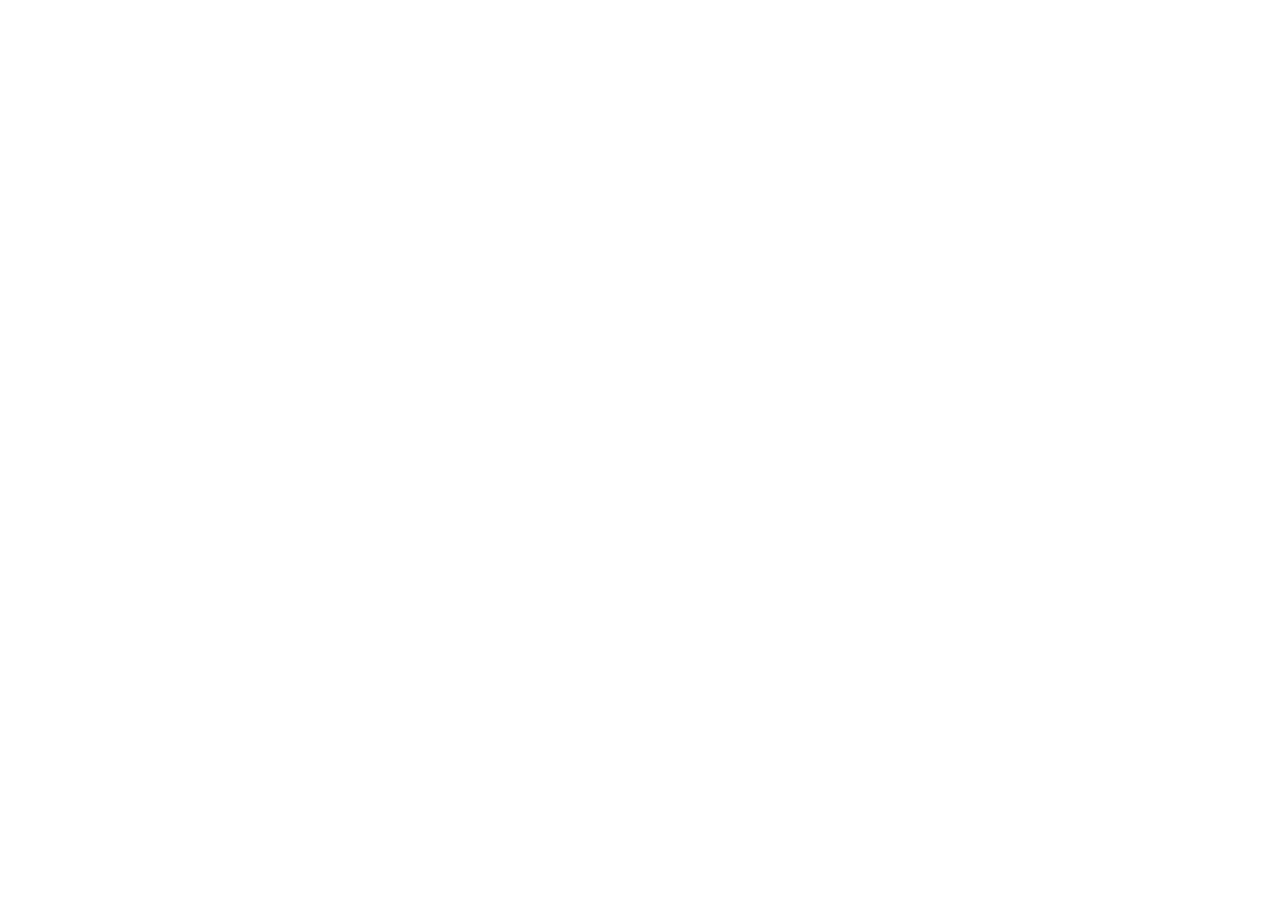
==== recetas.html @ 8c2421cd "Se creo la segunda pagina recetas.html" ====
<!DOCTYPE html>
<html lang="en">
    <head>
        <meta charset="UTF-8">
        <meta name="viewport" content="width=device-width, initial-scale=1">
        <meta name="description" content="Recetas y gastronomía tradicional del Día de Muertos">
        <title>Recetas de Día de Muertos</title>
        <link href="css/style.css" rel="stylesheet">
    </head>
    <body>
    
    </body>
</html>
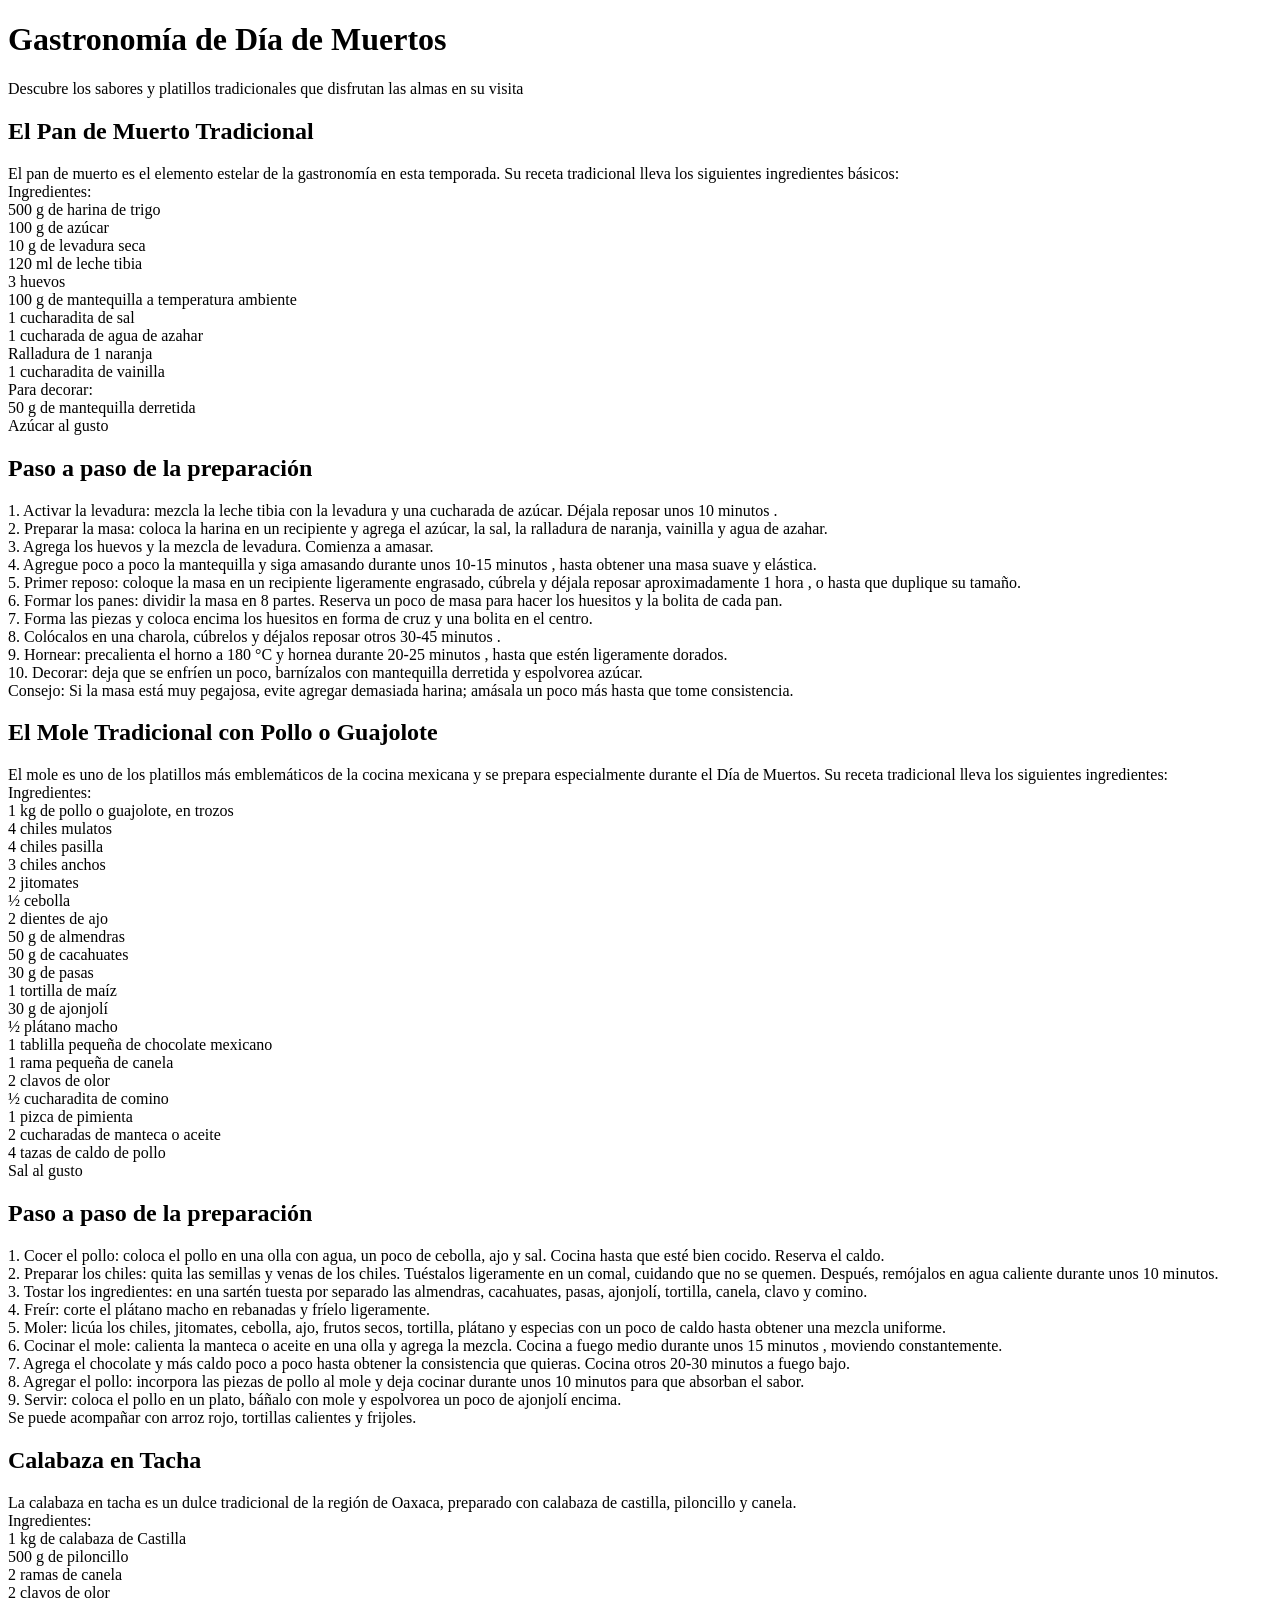
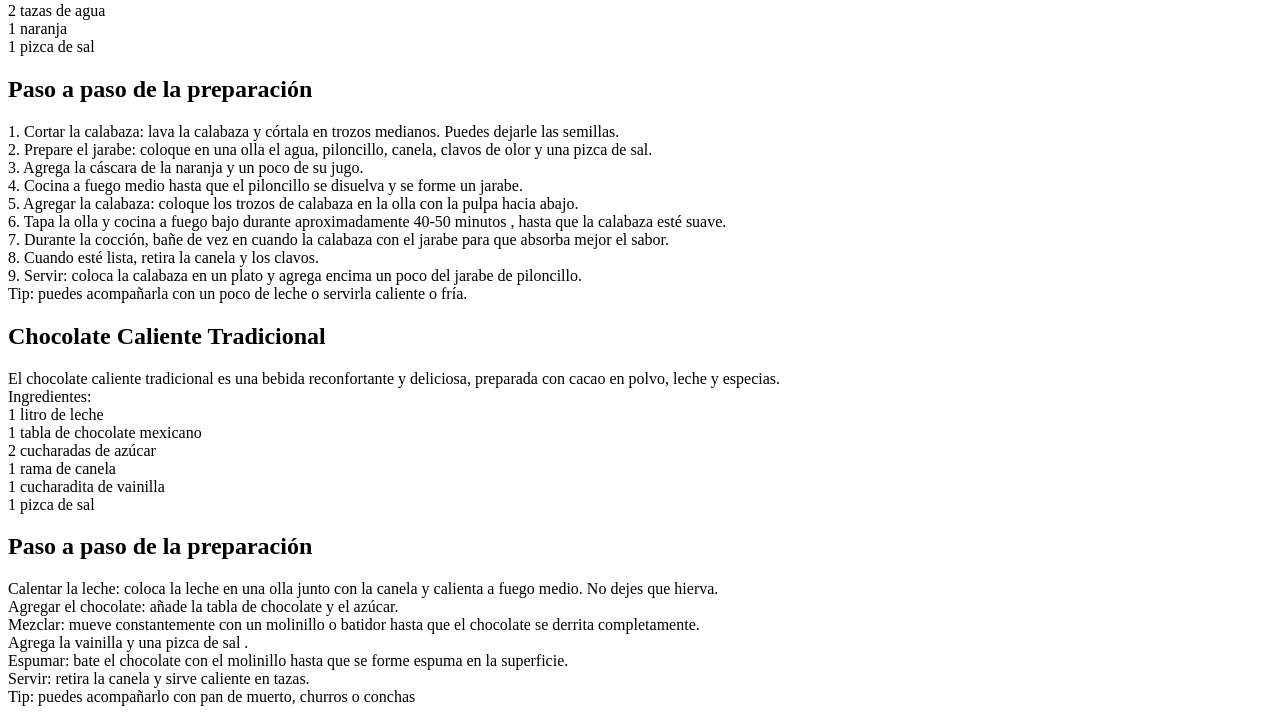
==== commit b3a3d855: "Se agrego la información de las recetas" ====
--- a/recetas.html
+++ b/recetas.html
@@ -8,6 +8,126 @@
         <link href="css/style.css" rel="stylesheet">
     </head>
     <body>
-    
+        <header>
+            <div class="titulo">
+                <h1>Gastronomía de Día de Muertos</h1>
+                <p>Descubre los sabores y platillos tradicionales que disfrutan las almas en su visita</p>
+            </div>
+        </header>
+        <main>
+            <section>
+                <div>
+                    <h2>El Pan de Muerto Tradicional</h2>
+                    <p>El pan de muerto es el elemento estelar de la gastronomía en esta temporada. Su receta tradicional lleva los siguientes ingredientes básicos: <br>
+                        Ingredientes: <br> 
+                        500 g de harina de trigo <br>
+                        100 g de azúcar <br>
+                        10 g de levadura seca <br>
+                        120 ml de leche tibia <br>
+                        3 huevos <br>
+                        100 g de mantequilla a temperatura ambiente <br>
+                        1 cucharadita de sal <br>
+                        1 cucharada de agua de azahar <br>
+                        Ralladura de 1 naranja <br>
+                        1 cucharadita de vainilla <br>
+                        Para decorar: <br> 50 g de mantequilla derretida <br> Azúcar al gusto
+                    </p>
+                    <h2>Paso a paso de la preparación</h2>
+                    <p> 1. Activar la levadura: mezcla la leche tibia con la levadura y una cucharada de azúcar. Déjala reposar unos 10 minutos . <br>
+                        2. Preparar la masa: coloca la harina en un recipiente y agrega el azúcar, la sal, la ralladura de naranja, vainilla y agua de azahar. <br>
+                        3. Agrega los huevos y la mezcla de levadura. Comienza a amasar.<br>
+                        4. Agregue poco a poco la mantequilla y siga amasando durante unos 10-15 minutos , hasta obtener una masa suave y elástica.<br>
+                        5. Primer reposo: coloque la masa en un recipiente ligeramente engrasado, cúbrela y déjala reposar aproximadamente 1 hora , o hasta que duplique su tamaño.<br>
+                        6. Formar los panes: dividir la masa en 8 partes. Reserva un poco de masa para hacer los huesitos y la bolita de cada pan.<br>
+                        7. Forma las piezas y coloca encima los huesitos en forma de cruz y una bolita en el centro.<br>
+                        8. Colócalos en una charola, cúbrelos y déjalos reposar otros 30-45 minutos .<br>
+                        9. Hornear: precalienta el horno a 180 °C y hornea durante 20-25 minutos , hasta que estén ligeramente dorados.<br>
+                        10. Decorar: deja que se enfríen un poco, barnízalos con mantequilla derretida y espolvorea azúcar.<br>
+                        Consejo: Si la masa está muy pegajosa, evite agregar demasiada harina; amásala un poco más hasta que tome consistencia.
+                    </p>
+
+                    <h2>El Mole Tradicional con Pollo o Guajolote</h2>
+                    <p>El mole es uno de los platillos más emblemáticos de la cocina mexicana y se prepara especialmente durante el Día de Muertos. Su receta tradicional lleva los siguientes ingredientes: <br>
+                        Ingredientes: <br>
+                        1 kg de pollo o guajolote, en trozos<br>
+                        4 chiles mulatos<br>
+                        4 chiles pasilla<br>
+                        3 chiles anchos<br>
+                        2 jitomates<br>
+                        ½ cebolla<br>
+                        2 dientes de ajo<br>
+                        50 g de almendras<br>
+                        50 g de cacahuates<br>
+                        30 g de pasas<br>
+                        1 tortilla de maíz<br>
+                        30 g de ajonjolí<br>
+                        ½ plátano macho<br>
+                        1 tablilla pequeña de chocolate mexicano<br>
+                        1 rama pequeña de canela<br>
+                        2 clavos de olor<br>
+                        ½ cucharadita de comino<br>
+                        1 pizca de pimienta<br>
+                        2 cucharadas de manteca o aceite<br>
+                        4 tazas de caldo de pollo<br>
+                        Sal al gusto<br>
+                    </p>
+                    <h2>Paso a paso de la preparación</h2>
+                    <p> 1. Cocer el pollo: coloca el pollo en una olla con agua, un poco de cebolla, ajo y sal. Cocina hasta que esté bien cocido. Reserva el caldo.<br>
+                        2. Preparar los chiles: quita las semillas y venas de los chiles. Tuéstalos ligeramente en un comal, cuidando que no se quemen. Después, remójalos en agua caliente durante unos 10 minutos.<br>
+                        3. Tostar los ingredientes: en una sartén tuesta por separado las almendras, cacahuates, pasas, ajonjolí, tortilla, canela, clavo y comino.<br>
+                        4. Freír: corte el plátano macho en rebanadas y fríelo ligeramente.<br>
+                        5. Moler: licúa los chiles, jitomates, cebolla, ajo, frutos secos, tortilla, plátano y especias con un poco de caldo hasta obtener una mezcla uniforme.<br>
+                        6. Cocinar el mole: calienta la manteca o aceite en una olla y agrega la mezcla. Cocina a fuego medio durante unos 15 minutos , moviendo constantemente.<br>
+                        7. Agrega el chocolate y más caldo poco a poco hasta obtener la consistencia que quieras. Cocina otros 20-30 minutos a fuego bajo.<br>
+                        8. Agregar el pollo: incorpora las piezas de pollo al mole y deja cocinar durante unos 10 minutos para que absorban el sabor.<br>
+                        9. Servir: coloca el pollo en un plato, báñalo con mole y espolvorea un poco de ajonjolí encima.<br>
+                        Se puede acompañar con arroz rojo, tortillas calientes y frijoles.
+                    </p>
+
+                    <h2>Calabaza en Tacha</h2>
+                    <p>La calabaza en tacha es un dulce tradicional de la región de Oaxaca, preparado con calabaza de castilla, piloncillo y canela. <br>
+                        Ingredientes: <br>1 kg de calabaza de Castilla <br>
+                        500 g de piloncillo<br>
+                        2 ramas de canela<br>
+                        2 clavos de olor<br>
+                        2 tazas de agua<br>
+                        1 naranja<br>
+                        1 pizca de sal
+                    </p>
+                    <h2>Paso a paso de la preparación</h2>
+                    <p> 1. Cortar la calabaza: lava la calabaza y córtala en trozos medianos. Puedes dejarle las semillas.<br>
+                        2. Prepare el jarabe: coloque en una olla el agua, piloncillo, canela, clavos de olor y una pizca de sal. <br>
+                        3. Agrega la cáscara de la naranja y un poco de su jugo.<br>
+                        4. Cocina a fuego medio hasta que el piloncillo se disuelva y se forme un jarabe.<br>
+                        5. Agregar la calabaza: coloque los trozos de calabaza en la olla con la pulpa hacia abajo.<br>
+                        6. Tapa la olla y cocina a fuego bajo durante aproximadamente 40-50 minutos , hasta que la calabaza esté suave.<br>
+                        7. Durante la cocción, bañe de vez en cuando la calabaza con el jarabe para que absorba mejor el sabor.<br>
+                        8. Cuando esté lista, retira la canela y los clavos.<br>
+                        9. Servir: coloca la calabaza en un plato y agrega encima un poco del jarabe de piloncillo.<br>
+                        Tip: puedes acompañarla con un poco de leche o servirla caliente o fría.
+                    </p>
+
+                    <h2>Chocolate Caliente Tradicional</h2>
+                    <p>El chocolate caliente tradicional es una bebida reconfortante y deliciosa, preparada con cacao en polvo, leche y especias. <br>
+                        Ingredientes: <br>
+                        1 litro de leche<br>
+                        1 tabla de chocolate mexicano<br>
+                        2 cucharadas de azúcar<br>
+                        1 rama de canela<br>
+                        1 cucharadita de vainilla<br>
+                        1 pizca de sal
+                    </p>
+                    <h2>Paso a paso de la preparación</h2>
+                    <p> Calentar la leche: coloca la leche en una olla junto con la canela y calienta a fuego medio. No dejes que hierva.<br>
+                        Agregar el chocolate: añade la tabla de chocolate y el azúcar.<br>
+                        Mezclar: mueve constantemente con un molinillo o batidor hasta que el chocolate se derrita completamente.<br>
+                        Agrega la vainilla y una pizca de sal .<br>
+                        Espumar: bate el chocolate con el molinillo hasta que se forme espuma en la superficie.<br>
+                        Servir: retira la canela y sirve caliente en tazas.<br>
+                        Tip: puedes acompañarlo con pan de muerto, churros o conchas
+                    </p>
+                </div>
+            </section>
+        </main>
     </body>
 </html>
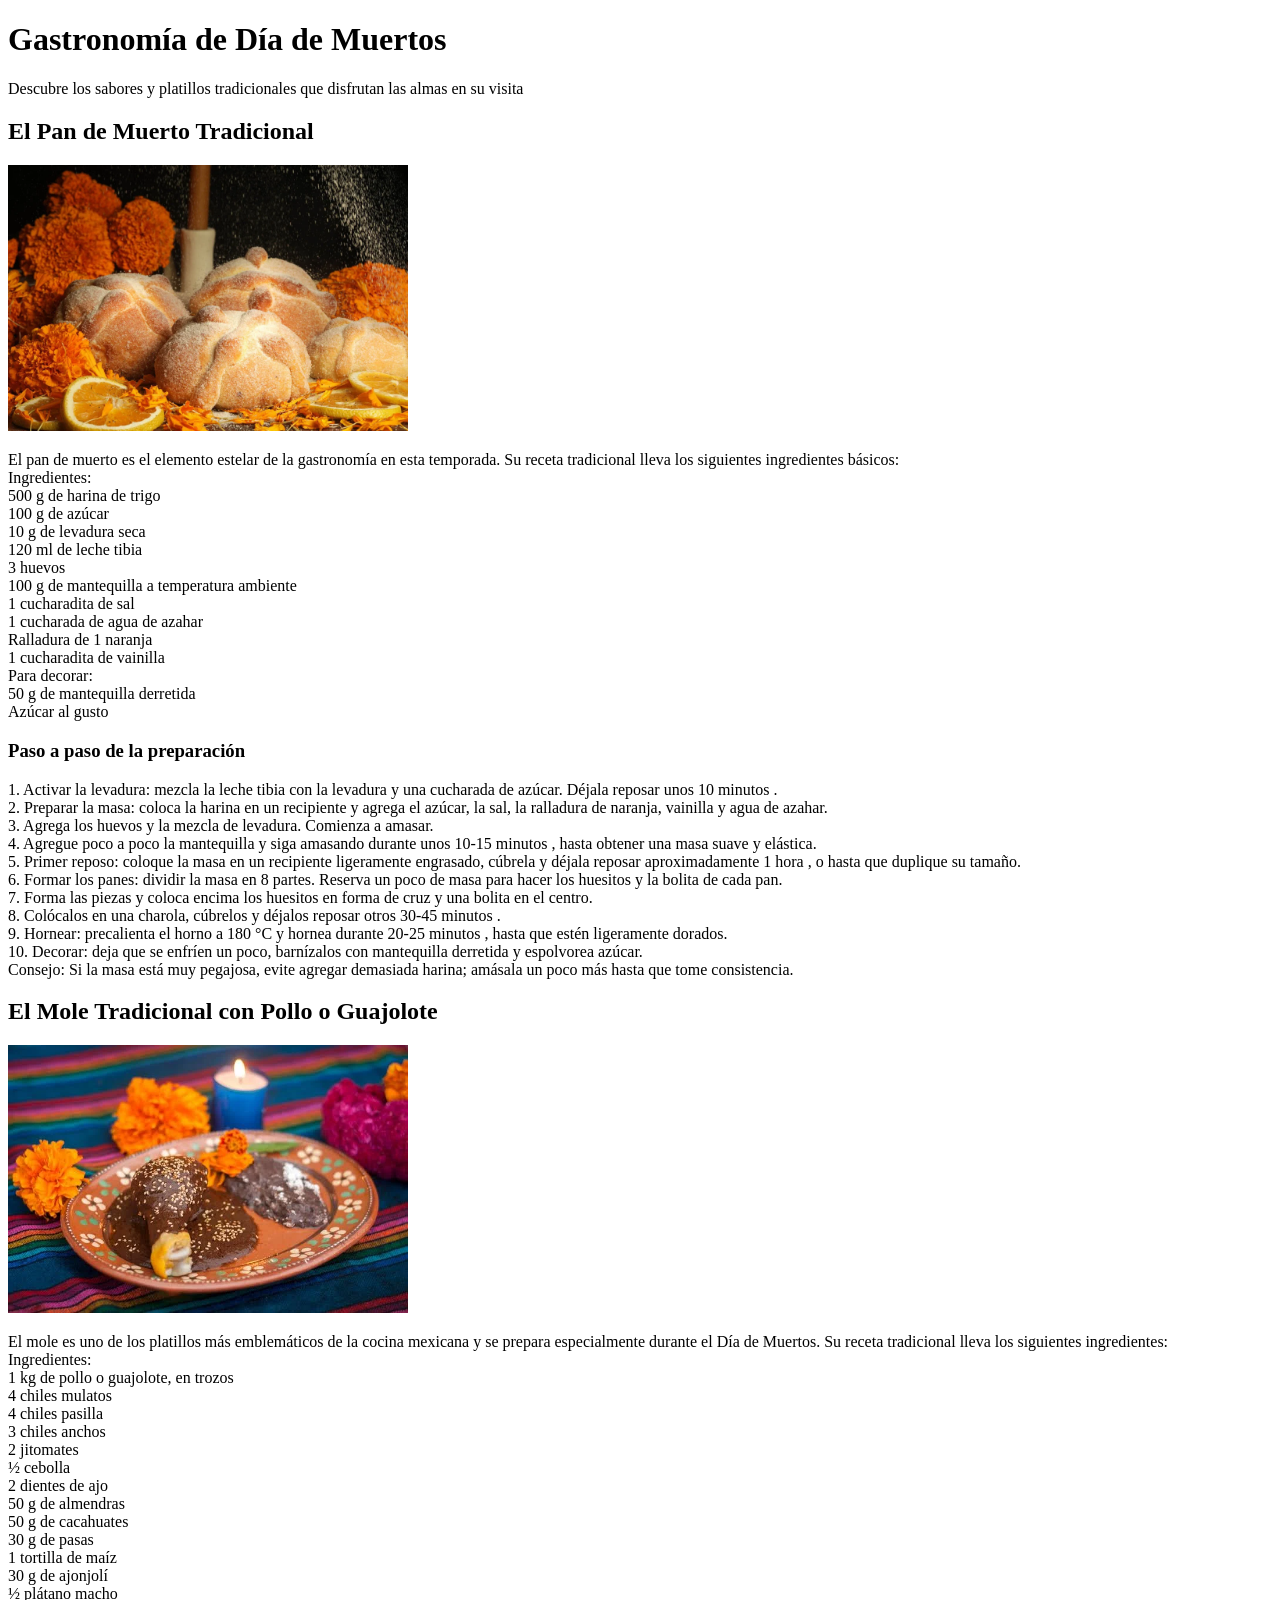
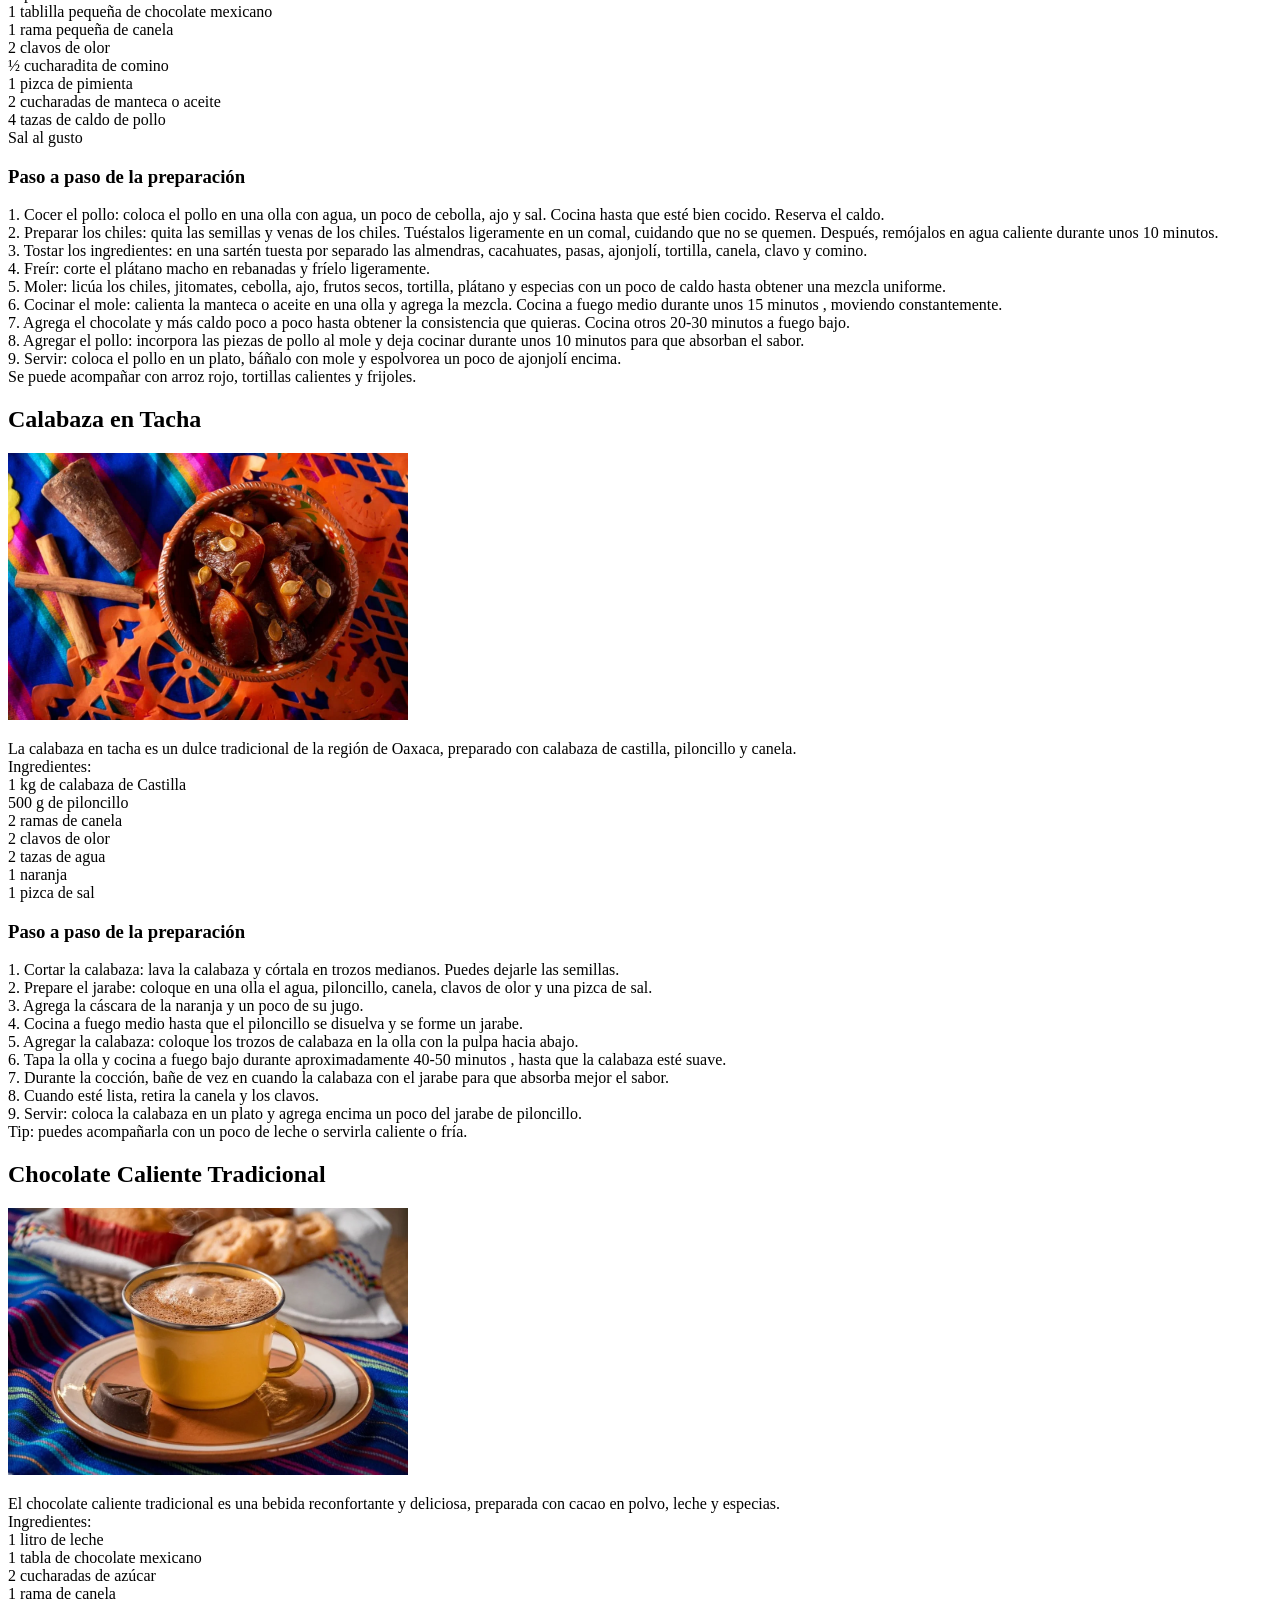
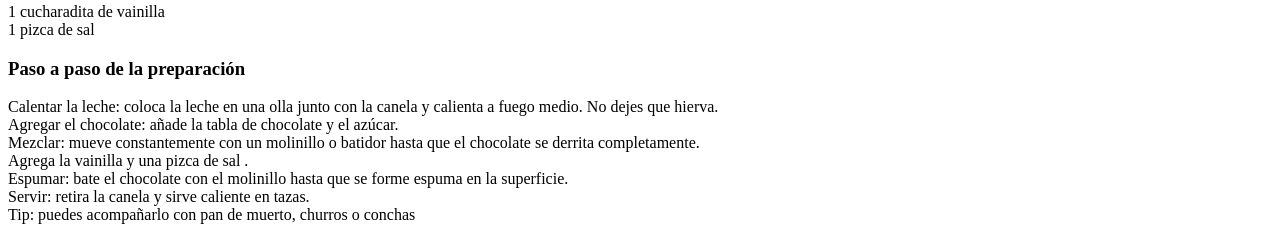
==== commit b588fa21: "Se agrego las imagenes para las recetas (pan de muerto, mole, calabaza en tach y chocolate caliente)" ====
--- a/recetas.html
+++ b/recetas.html
@@ -18,6 +18,7 @@
             <section>
                 <div>
                     <h2>El Pan de Muerto Tradicional</h2>
+                    <img src="img/pan-muerto.webp" alt="Pan de muerto tradicional" width="400">
                     <p>El pan de muerto es el elemento estelar de la gastronomía en esta temporada. Su receta tradicional lleva los siguientes ingredientes básicos: <br>
                         Ingredientes: <br> 
                         500 g de harina de trigo <br>
@@ -32,7 +33,7 @@
                         1 cucharadita de vainilla <br>
                         Para decorar: <br> 50 g de mantequilla derretida <br> Azúcar al gusto
                     </p>
-                    <h2>Paso a paso de la preparación</h2>
+                    <h3>Paso a paso de la preparación</h3>
                     <p> 1. Activar la levadura: mezcla la leche tibia con la levadura y una cucharada de azúcar. Déjala reposar unos 10 minutos . <br>
                         2. Preparar la masa: coloca la harina en un recipiente y agrega el azúcar, la sal, la ralladura de naranja, vainilla y agua de azahar. <br>
                         3. Agrega los huevos y la mezcla de levadura. Comienza a amasar.<br>
@@ -46,7 +47,9 @@
                         Consejo: Si la masa está muy pegajosa, evite agregar demasiada harina; amásala un poco más hasta que tome consistencia.
                     </p>
 
+
                     <h2>El Mole Tradicional con Pollo o Guajolote</h2>
+                    <img src="img/mole.webp" alt="Mole tradicional" width="400">
                     <p>El mole es uno de los platillos más emblemáticos de la cocina mexicana y se prepara especialmente durante el Día de Muertos. Su receta tradicional lleva los siguientes ingredientes: <br>
                         Ingredientes: <br>
                         1 kg de pollo o guajolote, en trozos<br>
@@ -71,7 +74,7 @@
                         4 tazas de caldo de pollo<br>
                         Sal al gusto<br>
                     </p>
-                    <h2>Paso a paso de la preparación</h2>
+                    <h3>Paso a paso de la preparación</h3>
                     <p> 1. Cocer el pollo: coloca el pollo en una olla con agua, un poco de cebolla, ajo y sal. Cocina hasta que esté bien cocido. Reserva el caldo.<br>
                         2. Preparar los chiles: quita las semillas y venas de los chiles. Tuéstalos ligeramente en un comal, cuidando que no se quemen. Después, remójalos en agua caliente durante unos 10 minutos.<br>
                         3. Tostar los ingredientes: en una sartén tuesta por separado las almendras, cacahuates, pasas, ajonjolí, tortilla, canela, clavo y comino.<br>
@@ -84,7 +87,9 @@
                         Se puede acompañar con arroz rojo, tortillas calientes y frijoles.
                     </p>
 
+
                     <h2>Calabaza en Tacha</h2>
+                    <img src="img/calabaza.webp" alt="Calabaza en Tacha platillo" width="400">
                     <p>La calabaza en tacha es un dulce tradicional de la región de Oaxaca, preparado con calabaza de castilla, piloncillo y canela. <br>
                         Ingredientes: <br>1 kg de calabaza de Castilla <br>
                         500 g de piloncillo<br>
@@ -94,7 +99,7 @@
                         1 naranja<br>
                         1 pizca de sal
                     </p>
-                    <h2>Paso a paso de la preparación</h2>
+                    <h3>Paso a paso de la preparación</h3>
                     <p> 1. Cortar la calabaza: lava la calabaza y córtala en trozos medianos. Puedes dejarle las semillas.<br>
                         2. Prepare el jarabe: coloque en una olla el agua, piloncillo, canela, clavos de olor y una pizca de sal. <br>
                         3. Agrega la cáscara de la naranja y un poco de su jugo.<br>
@@ -108,6 +113,7 @@
                     </p>
 
                     <h2>Chocolate Caliente Tradicional</h2>
+                    <img src="img/chocolate.webp" alt="taza de chocolate caliente tradicional" width="400">
                     <p>El chocolate caliente tradicional es una bebida reconfortante y deliciosa, preparada con cacao en polvo, leche y especias. <br>
                         Ingredientes: <br>
                         1 litro de leche<br>
@@ -117,7 +123,7 @@
                         1 cucharadita de vainilla<br>
                         1 pizca de sal
                     </p>
-                    <h2>Paso a paso de la preparación</h2>
+                    <h3>Paso a paso de la preparación</h3>
                     <p> Calentar la leche: coloca la leche en una olla junto con la canela y calienta a fuego medio. No dejes que hierva.<br>
                         Agregar el chocolate: añade la tabla de chocolate y el azúcar.<br>
                         Mezclar: mueve constantemente con un molinillo o batidor hasta que el chocolate se derrita completamente.<br>
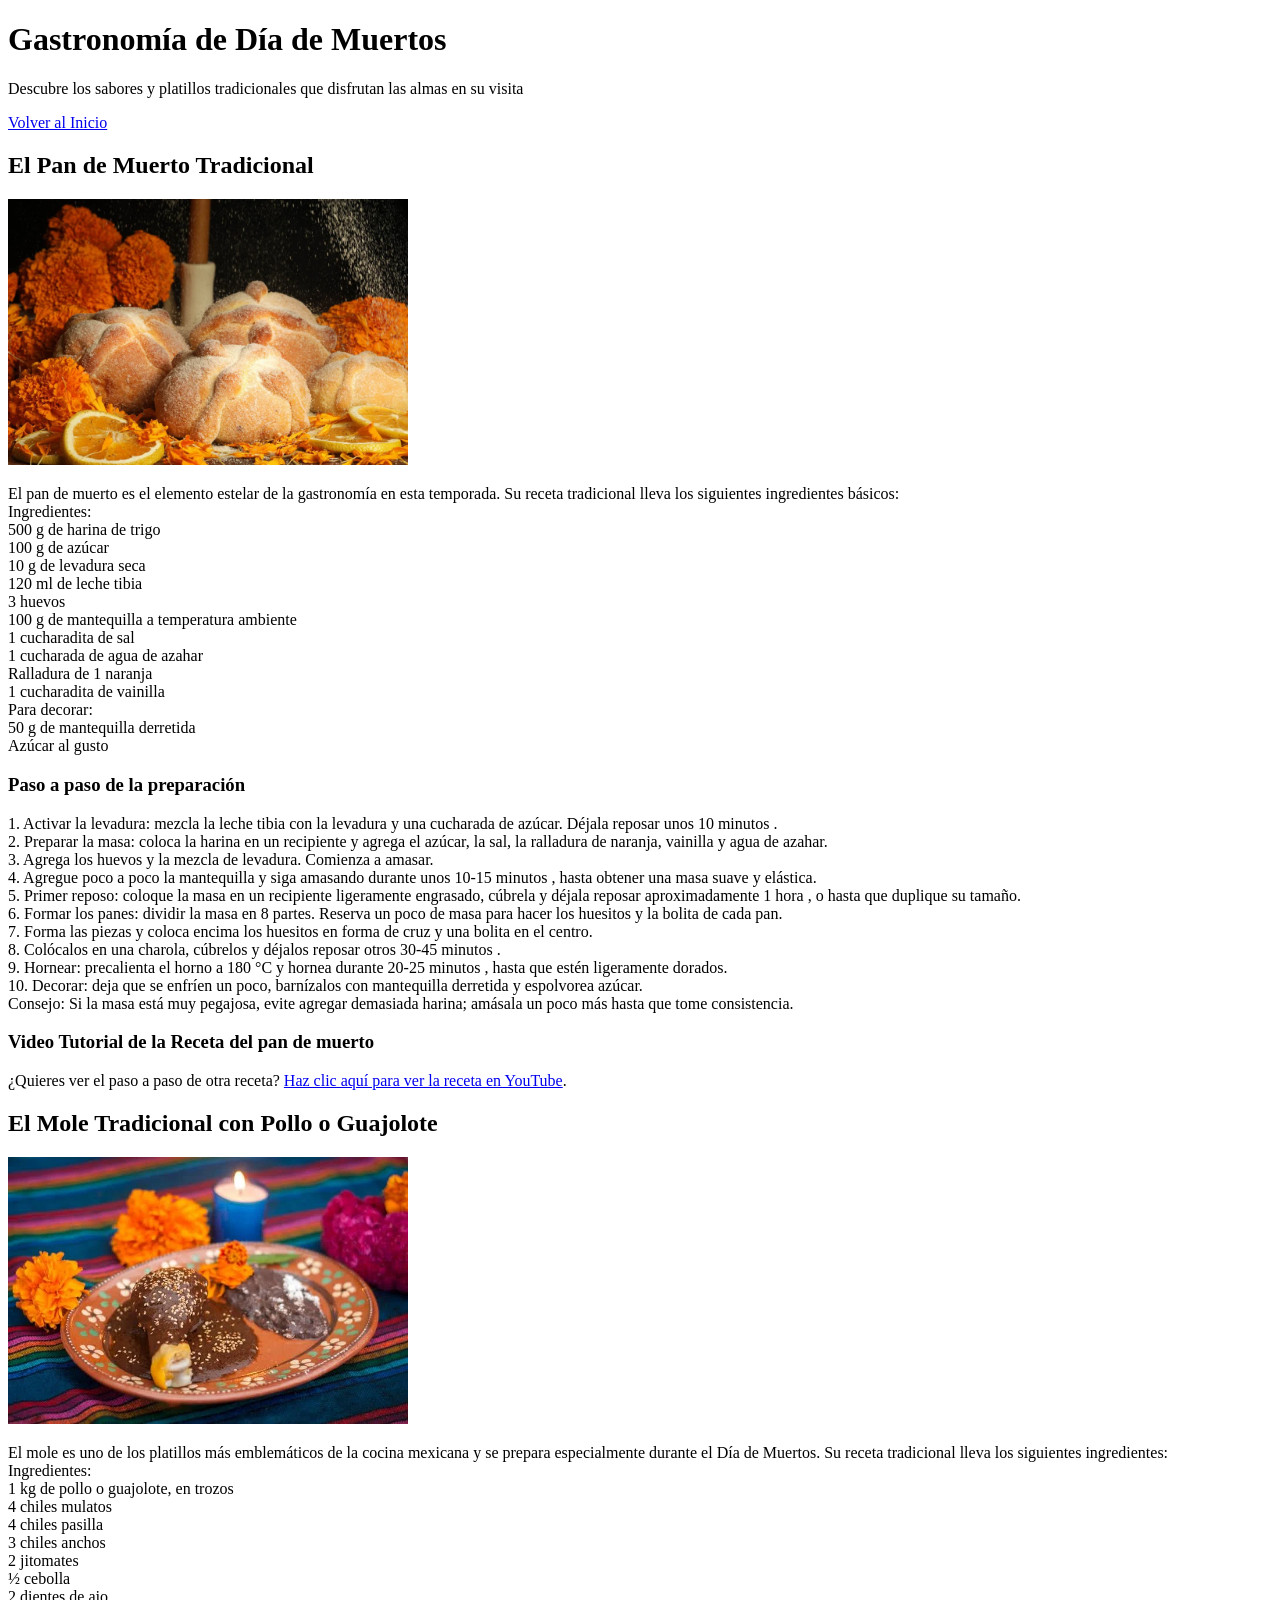
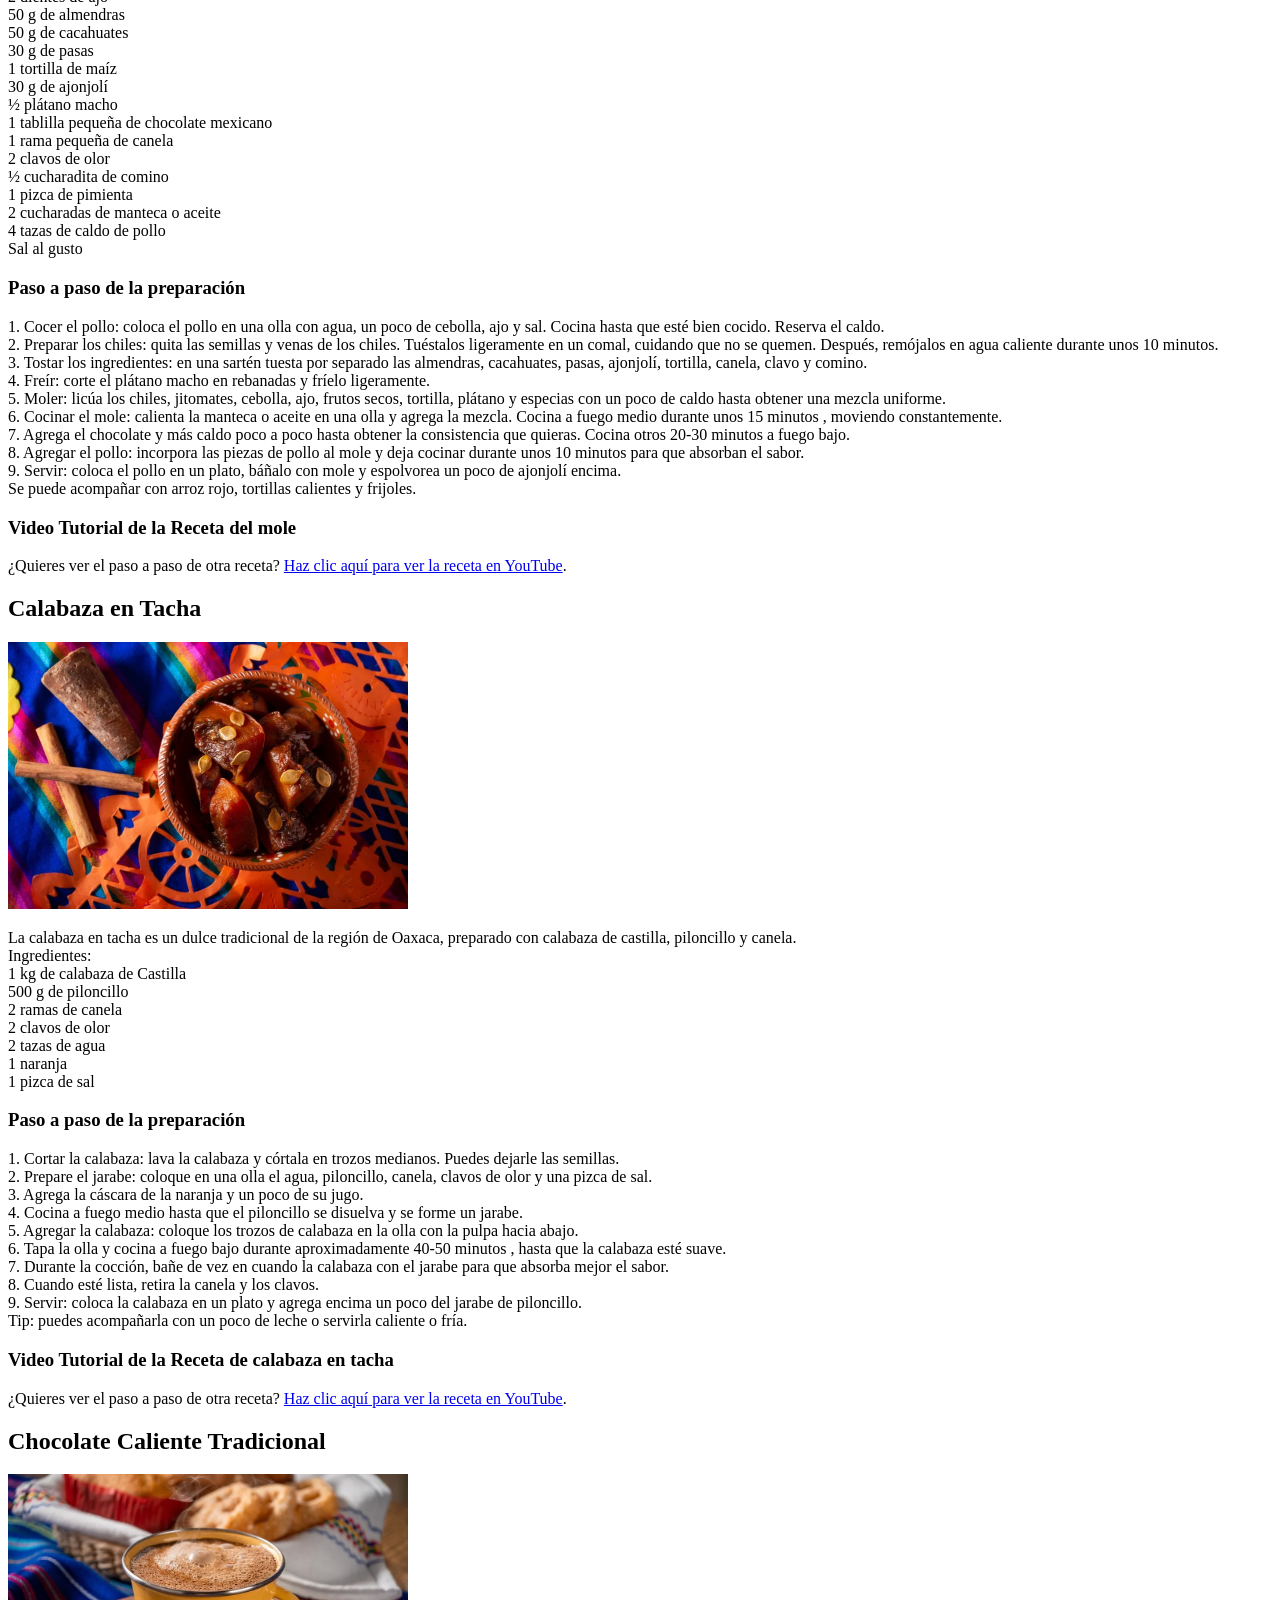
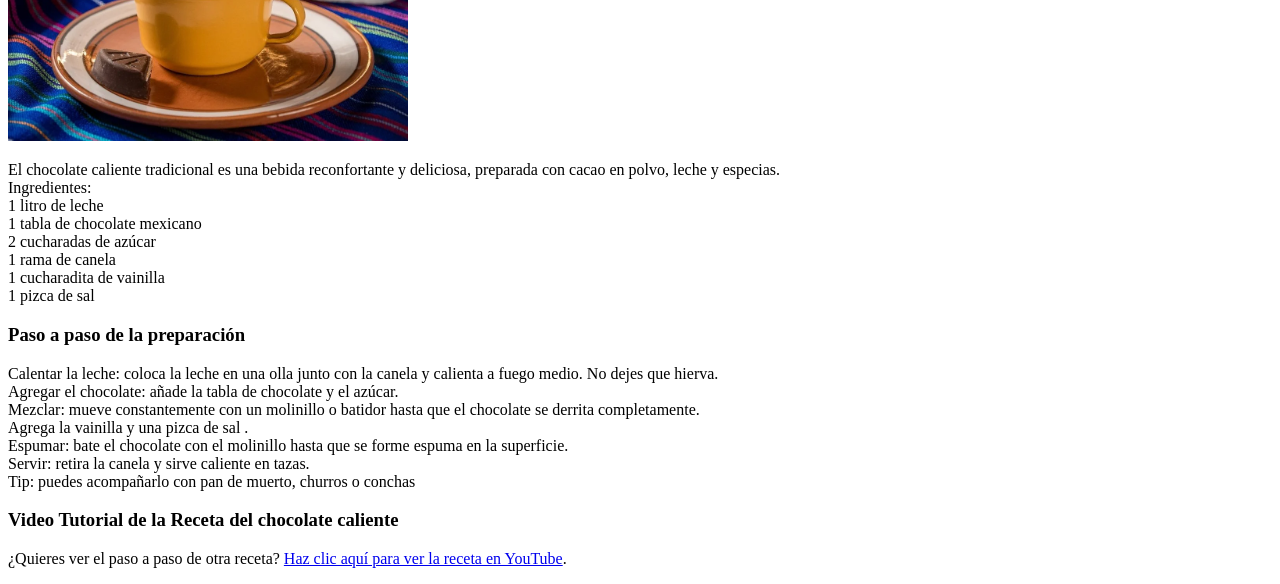
==== commit d4dadfba: "Se agrego los enlaces para las recetas en YouTube" ====
--- a/recetas.html
+++ b/recetas.html
@@ -13,10 +13,14 @@
                 <h1>Gastronomía de Día de Muertos</h1>
                 <p>Descubre los sabores y platillos tradicionales que disfrutan las almas en su visita</p>
             </div>
+            <nav>
+                <p><a href="index.html"> Volver al Inicio</a></p>
+            </nav>
         </header>
+
         <main>
             <section>
-                <div>
+                <div class="seccionprincipal">
                     <h2>El Pan de Muerto Tradicional</h2>
                     <img src="img/pan-muerto.webp" alt="Pan de muerto tradicional" width="400">
                     <p>El pan de muerto es el elemento estelar de la gastronomía en esta temporada. Su receta tradicional lleva los siguientes ingredientes básicos: <br>
@@ -46,7 +50,11 @@
                         10. Decorar: deja que se enfríen un poco, barnízalos con mantequilla derretida y espolvorea azúcar.<br>
                         Consejo: Si la masa está muy pegajosa, evite agregar demasiada harina; amásala un poco más hasta que tome consistencia.
                     </p>
-
+                    <h3>Video Tutorial de la Receta del pan de muerto</h3>
+                    <p>
+                        ¿Quieres ver el paso a paso de otra receta?
+                        <a href="https://www.youtube.com/watch?v=5QZFXDe6aww" target="_blank">Haz clic aquí para ver la receta en YouTube</a>.
+                    </p>
 
                     <h2>El Mole Tradicional con Pollo o Guajolote</h2>
                     <img src="img/mole.webp" alt="Mole tradicional" width="400">
@@ -86,6 +94,11 @@
                         9. Servir: coloca el pollo en un plato, báñalo con mole y espolvorea un poco de ajonjolí encima.<br>
                         Se puede acompañar con arroz rojo, tortillas calientes y frijoles.
                     </p>
+                    <h3>Video Tutorial de la Receta del mole</h3>
+                    <p>
+                        ¿Quieres ver el paso a paso de otra receta?
+                        <a href="https://www.youtube.com/watch?v=fPnCCuk7BSQ" target="_blank">Haz clic aquí para ver la receta en YouTube</a>.
+                    </p>
 
 
                     <h2>Calabaza en Tacha</h2>
@@ -111,6 +124,12 @@
                         9. Servir: coloca la calabaza en un plato y agrega encima un poco del jarabe de piloncillo.<br>
                         Tip: puedes acompañarla con un poco de leche o servirla caliente o fría.
                     </p>
+                    <h3>Video Tutorial de la Receta de calabaza en tacha</h3>
+                    <p>
+                        ¿Quieres ver el paso a paso de otra receta?
+                        <a href="https://www.youtube.com/watch?v=BxP-ib6Vjhk" target="_blank">Haz clic aquí para ver la receta en YouTube</a>.
+                    </p>
+
 
                     <h2>Chocolate Caliente Tradicional</h2>
                     <img src="img/chocolate.webp" alt="taza de chocolate caliente tradicional" width="400">
@@ -132,6 +151,12 @@
                         Servir: retira la canela y sirve caliente en tazas.<br>
                         Tip: puedes acompañarlo con pan de muerto, churros o conchas
                     </p>
+                    <h3>Video Tutorial de la Receta del chocolate caliente</h3>
+                    <p>
+                        ¿Quieres ver el paso a paso de otra receta?
+                        <a href="https://www.youtube.com/watch?v=7iC_Cm39Id4" target="_blank">Haz clic aquí para ver la receta en YouTube</a>.
+                    </p>
+
                 </div>
             </section>
         </main>
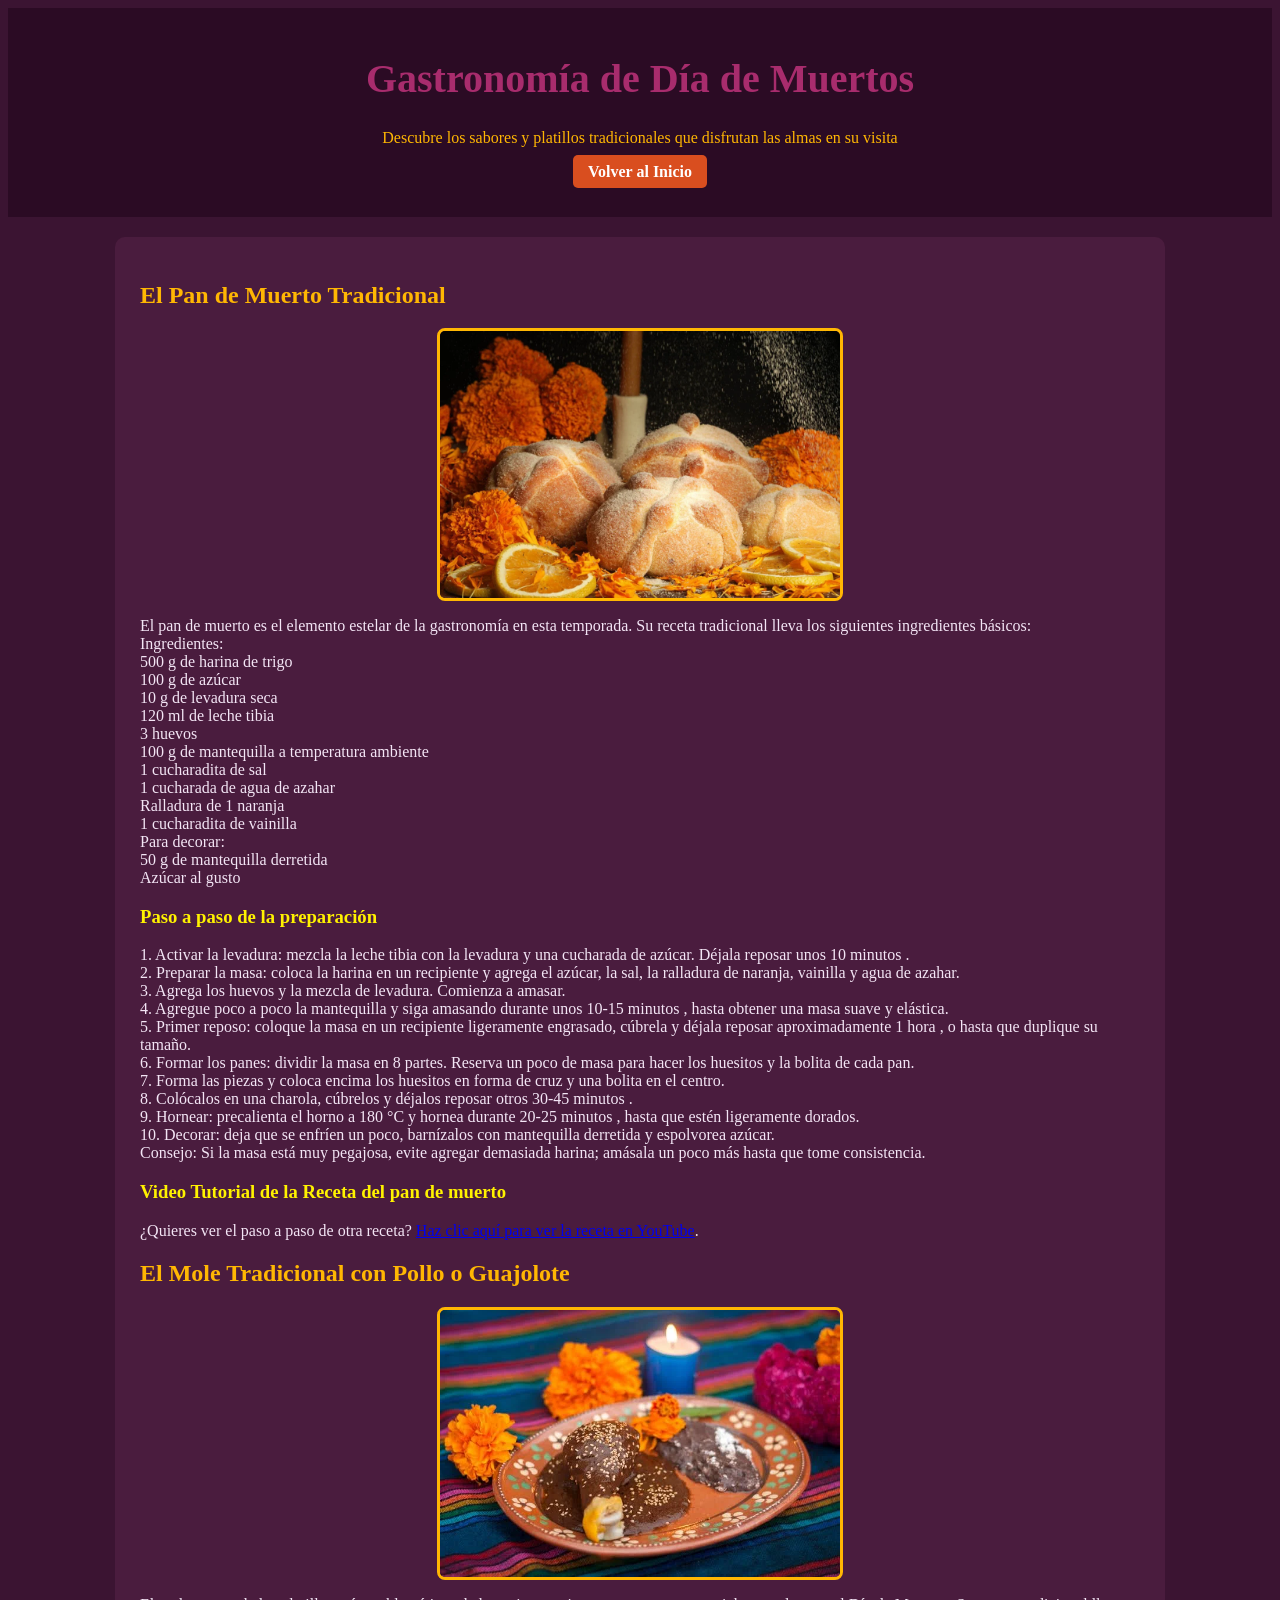
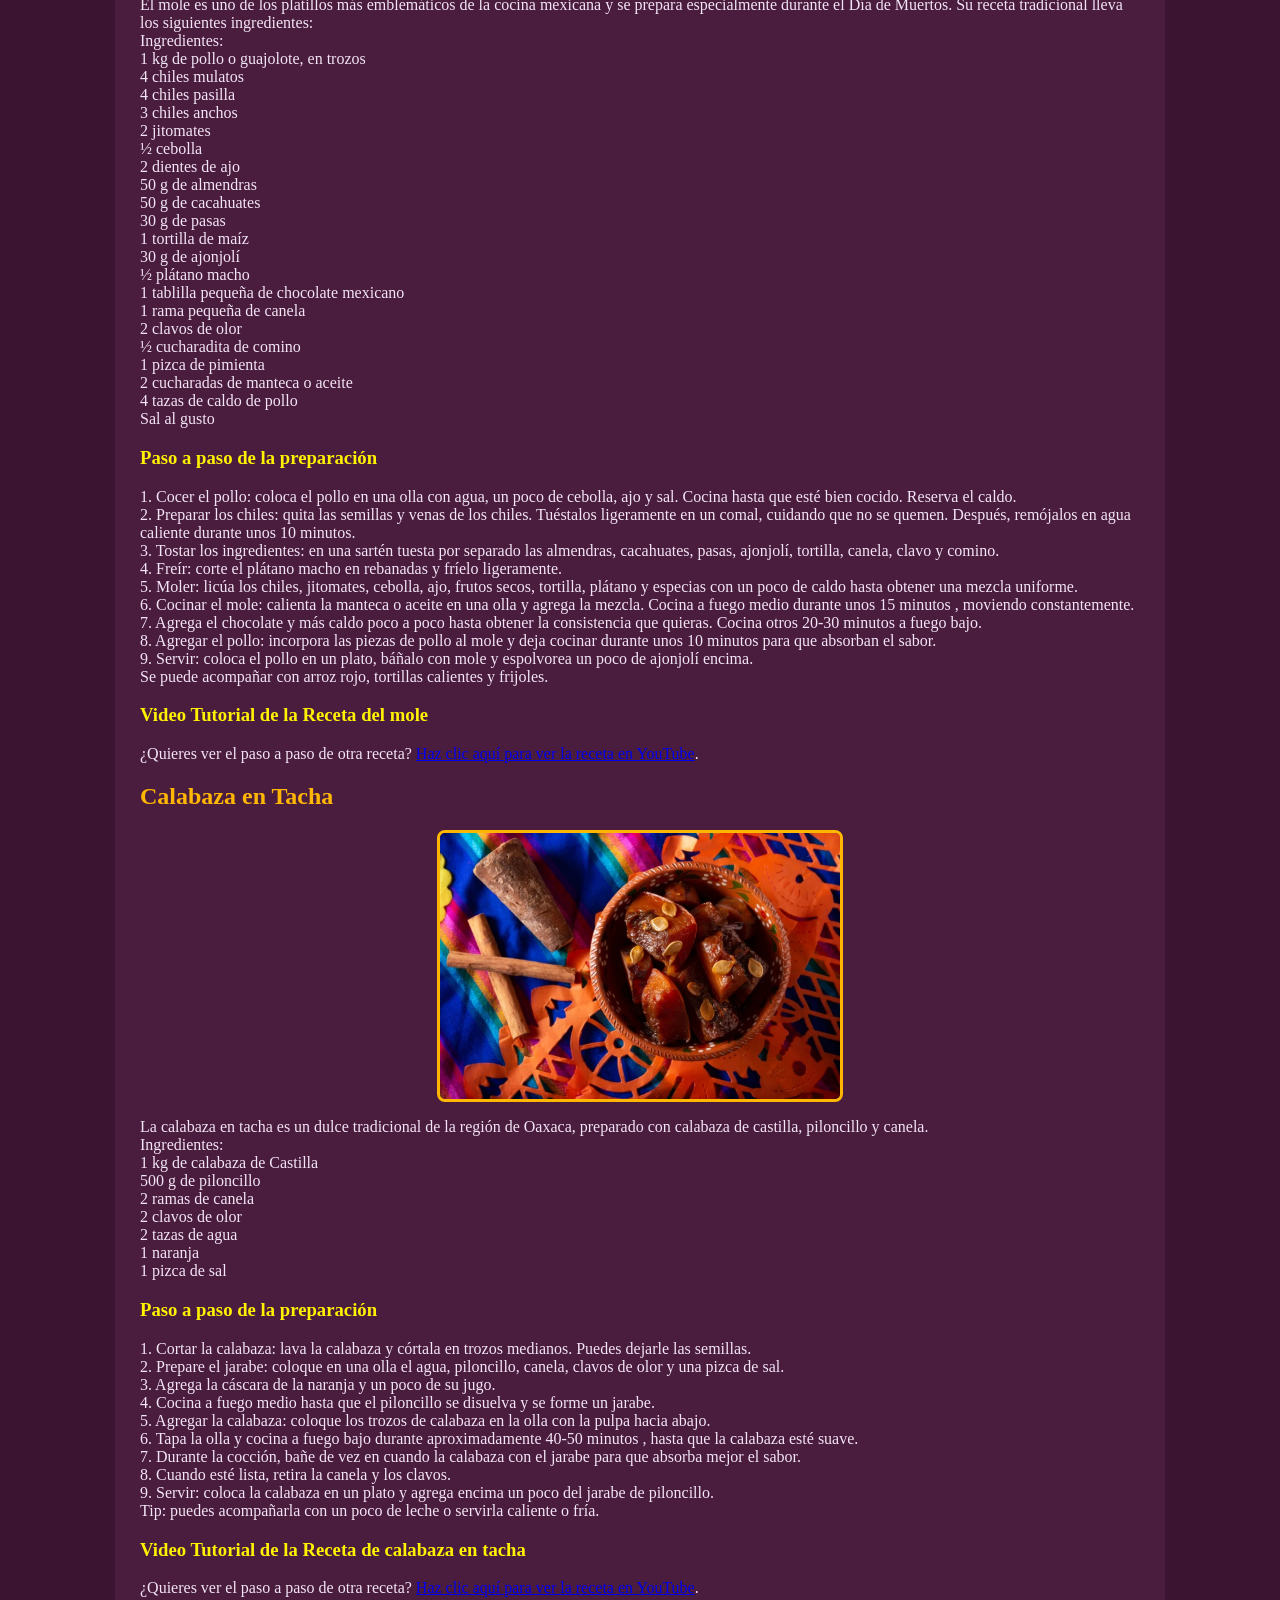
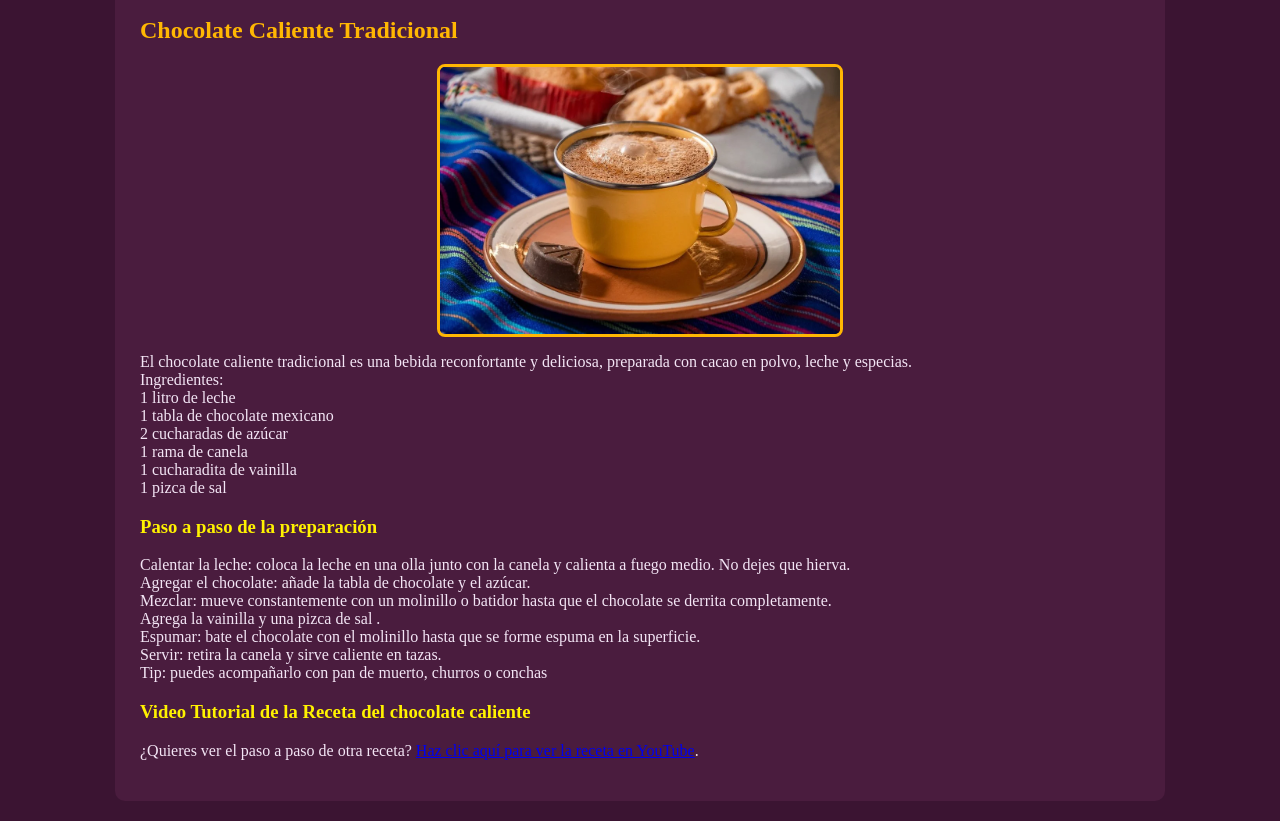
==== commit ddf49378: "Actualice la ruta del archivos de estilos en recetas.html y index.html  dentro de la carpeta CSS" ====
--- a/recetas.html
+++ b/recetas.html
@@ -5,7 +5,8 @@
         <meta name="viewport" content="width=device-width, initial-scale=1">
         <meta name="description" content="Recetas y gastronomía tradicional del Día de Muertos">
         <title>Recetas de Día de Muertos</title>
-        <link href="css/style.css" rel="stylesheet">
+        <link href="CSS/style.css" rel="stylesheet">
+        <link href="css/style2.css" rel="stylesheet">
     </head>
     <body>
         <header>
--- a/CSS/style.css
+++ b/CSS/style.css
@@ -0,0 +1,59 @@
+body {
+    background-color: #3b1432;
+    color: #f3e5f5;
+}
+
+section {
+    background-color: #4a1c3e;
+    padding: 25px;
+    margin: 20px auto;
+    border-radius: 10px;
+    max-width: 1000px;
+}
+
+h1 {
+    color: #A82C6D;
+    font-size: 40px;
+    text-align: center;
+}
+
+h1 .sub-titulo {
+    color: #eb6b26; 
+    display: block;
+    font-size: 25px;
+    letter-spacing: 2px;
+    margin-bottom: 5px;
+}
+h2 {
+    color: #ffb703;
+}
+
+h3 {
+     color: #fff200; 
+}
+
+header {
+    background-color: #2b0b24;
+    color: #ffb703;
+    padding: 20px;
+    text-align: center;
+}
+
+nav p a {
+    color: #ffffff;
+    text-decoration: none;
+    background-color: #d94e1f;
+    padding: 8px 15px;
+    border-radius: 5px;
+    font-weight: bold;
+}
+
+img {
+    max-width: 100%;
+    height: auto;
+    display: block;
+    margin: 15px auto;
+    border-radius: 8px;
+    border: 3px solid #ffb703;
+}
+
